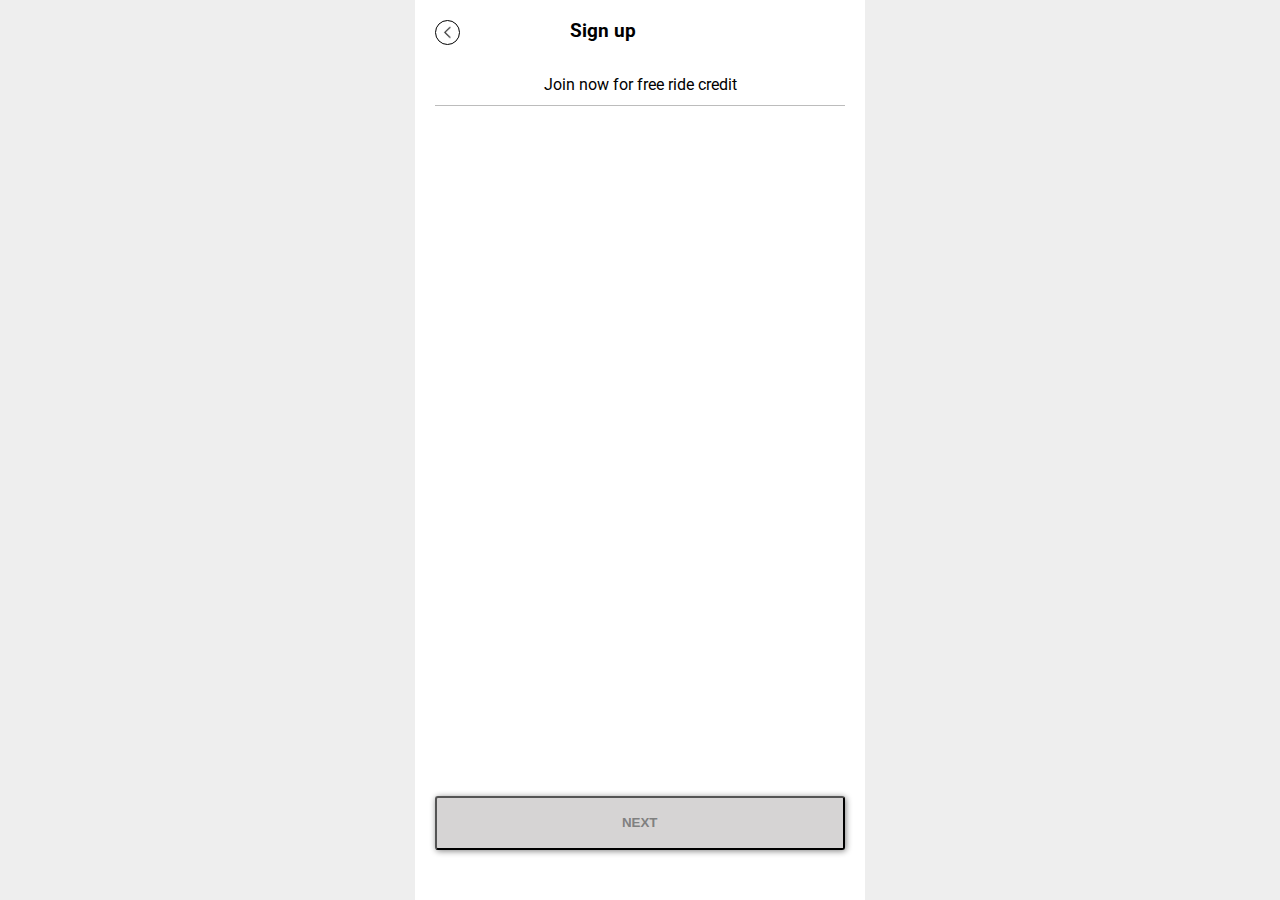
==== views/form.html @ 47ed2788 "Refactor functions" ====
<!-- Preloader Start -->
<!DOCTYPE html>
<html lang="en">

<head>
  <meta charset="UTF-8">
  <meta name="viewport" content="width=device-width, initial-scale=1.0">
  <title>Document</title>
  <link rel="stylesheet" href="../css/preloading.css">
  <link href="https://fonts.googleapis.com/css?family=Roboto" rel="stylesheet">
  <link rel="stylesheet" href="../css/main.css">
</head>

<body>
  <main>
    <section>
      <div class="container">
        <form action="" class="form vh-100 pos-relative">
          <div class="flex">
            <figure class="content-icon">
              <a href="../index.html">
                <img src="../assets/icon/back-arrow.png" alt="" class="icon back-arrow">
              </a>
            </figure>
            <h3 class="title">Sign up</h3>
          </div>
          <div class="text-center">
            <div class="content-text text-center">
              <span>Join now for free ride credit</span>
            </div>
          </div>

          <button href="#" class="button btn-disabled text-center text-uppercase position-bottom" class="next">Next</button>
        </form>
      </div>
    </section>
  </main>
  <script src="https://code.jquery.com/jquery-3.2.1.min.js"></script>
  <script type="text/javascript" src="../js/app.js"></script>
</body>

</html>
---- css/preloading.css ----
/* Después de la detección JS */
.loader-wrap {
  width: 100%;
  min-width: 100%;
  height: 100%;
  min-height: 100%;
  position: fixed;
  z-index: 9999;
}

.loader-wrap .loader {
  transform: translate(-50%, -50%);
  top: 50%;
  left: 50%;
  position: absolute;
}

.loader-wrap .loader-logo {
  /*Esto posicionará el logo para la animación */
  margin-bottom: 25px;
  animation-name: logo-animate;
  animation-duration: 0.8s;
  color: #fff;
  text-align: center;
}

.loader-wrap .loader-inner {
  margin: 0 auto;
  width: 76px;
}


#loading-center {
  width: 100%;
  height: 100%;
  position: relative;
}

#loading-center-absolute {
  position: absolute;
  left: 50%;
  top: 50%;
  height: 20px;
  width: 100px;
  margin-left: -50px;
}

.object {
  width: 15px;
  height: 15px;
  background-color: #FFF;
  -moz-border-radius: 50% 50% 50% 50%;
  -webkit-border-radius: 50% 50% 50% 50%;
  border-radius: 50% 50% 50% 50%;
  margin-right: 20px;
  margin-bottom: 20px;
  position: absolute;
}

#object_one {
  -webkit-animation: object 2s linear infinite;
  animation: object 2s linear infinite;
}

#object_two {
  -webkit-animation: object 2s linear infinite -.4s;
  animation: object 2s linear infinite -.4s;
}

#object_three {
  -webkit-animation: object 2s linear infinite -.8s;
  animation: object 2s linear infinite -.8s;
}

#object_four {
  -webkit-animation: object 2s linear infinite -1.2s;
  animation: object 2s linear infinite -1.2s;
}

#object_five {
  -webkit-animation: object 2s linear infinite -1.6s;
  animation: object 2s linear infinite -1.6s;
}

@-webkit-keyframes object {
  0% {
    left: 100px;
    top: 0
  }
  80% {
    left: 0;
    top: 0;
  }
  85% {
    left: 0;
    top: -20px;
    width: 20px;
    height: 20px;
  }
  90% {
    width: 40px;
    height: 15px;
  }
  95% {
    left: 100px;
    top: -20px;
    width: 20px;
    height: 20px;
  }
  100% {
    left: 100px;
    top: 0;
  }
}

@keyframes object {
  0% {
    left: 100px;
    top: 0
  }
  80% {
    left: 0;
    top: 0;
  }
  85% {
    left: 0;
    top: -15px;
    width: 15px;
    height: 15px;
  }
  90% {
    width: 40px;
    height: 15px;
  }
  95% {
    left: 100px;
    top: -15px;
    width: 15px;
    height: 15px;
  }
  100% {
    left: 100px;
    top: 0;
  }
}
---- css/main.css ----
* {
  padding: 0;
  margin: 0;
  box-sizing: border-box;
}

*:before,
*:after {
  -webkit-box-sizing: border-box;
  -moz-box-sizing: border-box;
  box-sizing: border-box;
}

body {
  background: #eee;
  font-family: 'Roboto', sans-serif;
}


/* Mis clases */

.container {
  max-width: 450px;
  min-width: 450px;
  margin: auto;
  background-color: #fff;
  height: 100vh;
}

.container:before,
.container:after {
  content: " ";
  display: table;
}

.background-brand {
  background: linear-gradient(#76278f, #ff00bf)
}

.content-img img {
  max-width: 68%;
}

.background-signup {
  background-image: url(../assets/images/background-2.jpg);
  background-repeat: no-repeat;
  /* background-size: 100vh; */
  background-size: 100% 100%;
  background-position: center;
}

.center {
  display: flex;
  flex-direction: column;
  align-items: center;
  justify-content: center;
  height: 87vh;
}

.center-x {
  display: flex;
  justify-content: center;
  flex-direction: row;
}

.text-uppercase {
  text-transform: uppercase;
}

.text-center {
  text-align: center;
}

.button {
  cursor: pointer;
  padding: 15px 25px;
  text-decoration: none;
  font-weight: 600;
  display: inline-block;
  margin-right: 5px;
  line-height: 1.5;
  border-radius: 3px;
  margin-top: 30px;  
  box-shadow: 1px 1px 6px grey;
}

button {
  width: 100%;
}

.icon.back-arrow {
  width: 25px;
  border-radius: 100px;
  border: 1px solid black;
  padding: 4px;
}

.content-icon {
  width: 33%;
  display: inline-block;
}

.title {
  width: 60%;
}

.flex {
  display: flex;
}

.content-text {
  margin: 15px 0;
  border-bottom: 1px solid #bcbcbc;
  padding: 11px 0;
}

.border {
  border: 1px solid #000;
  padding: 10px 20px;
}

input {
  border: none;
  outline: none;
  width: 100%;
}

.input-disable {
  border-bottom: 1.5px solid #bcbcbc;
}

.input-active {
  border-bottom: 1.5px solid #3dc73d;
}

.btn-active-grad {
  color: #fff;
  background: linear-gradient(#76278f, #ff00bf);
}

.select-flag {
  margin-bottom: 15px;
}

.select-flag>div:first-child {
  width: 30%;
}

.select-flag>div:nth-child(2) {
  width: 70%;
}

.btn-white {
  color: #fff;
  border: 1px solid #fff;
}

.btn-block {
  display: block;
}

.color-white {
  color: #fff;
}

.form {
  padding: 20px;
}

.btn-disabled {
  background-color: #d6d4d4;
  color: gray;
  cursor: unset;
}

.btn-active {
  background-color: #ff00bf;
  color: #fff;
}

.vh-100 {
  height: 100vh;
}

.code {
  border-bottom: 3px dashed purple;
}

.text-code {
  margin: 19px 0;
}

.position-bottom {
  bottom: 50px;
  position: absolute;
  width: 91%;
}

.pos-relative {
  position: relative;
}

.btn-small {
  padding: 8px 20px;
  font-size: 14px;
  cursor: pointer;
  color: #494545;
}

input.code {
  width: 35px;
  font-size: 15px;
  letter-spacing: 3px;
}
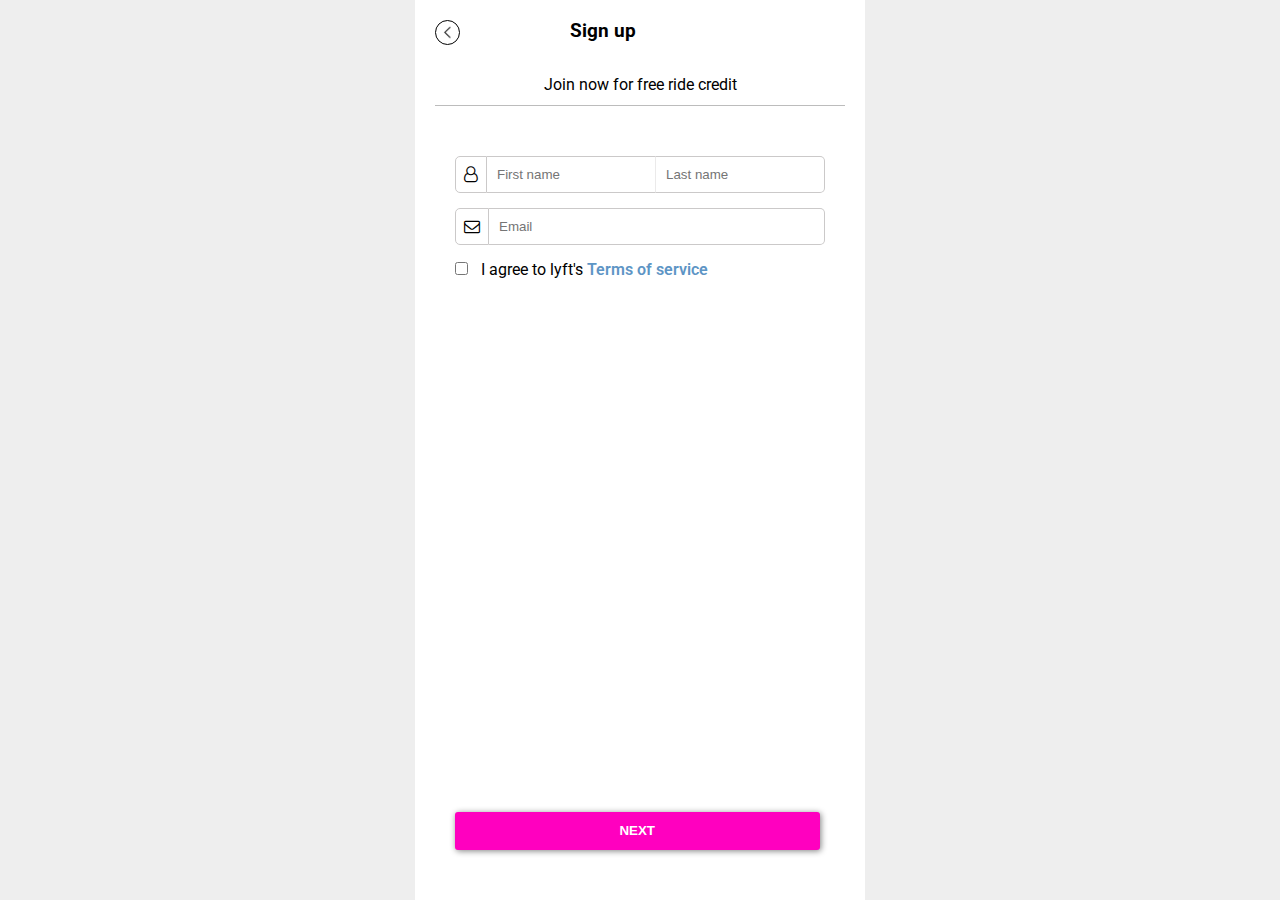
==== commit 1948c6c9: "Validate form" ====
--- a/views/form.html
+++ b/views/form.html
@@ -1,36 +1,44 @@
 <!-- Preloader Start -->
 <!DOCTYPE html>
 <html lang="en">
-
 <head>
   <meta charset="UTF-8">
   <meta name="viewport" content="width=device-width, initial-scale=1.0">
   <title>Document</title>
   <link rel="stylesheet" href="../css/preloading.css">
   <link href="https://fonts.googleapis.com/css?family=Roboto" rel="stylesheet">
+  <link rel="stylesheet" href="https://maxcdn.bootstrapcdn.com/font-awesome/4.7.0/css/font-awesome.min.css">
   <link rel="stylesheet" href="../css/main.css">
 </head>
-
 <body>
   <main>
     <section>
-      <div class="container">
-        <form action="" class="form vh-100 pos-relative">
-          <div class="flex">
-            <figure class="content-icon">
-              <a href="../index.html">
-                <img src="../assets/icon/back-arrow.png" alt="" class="icon back-arrow">
-              </a>
-            </figure>
-            <h3 class="title">Sign up</h3>
+      <div class="container pos-relative">
+        <div class="flex">
+          <figure class="content-icon">
+            <a href="phoneNumber.html">
+              <img src="../assets/icon/back-arrow.png" alt="" class="icon back-arrow">
+            </a>
+          </figure>
+          <h3 class="title">Sign up</h3>
+        </div>
+        <p class="text-center content-text">Join now for free ride credit</p>
+        <form action="done.html" method="post" class="form " id="sign-up">
+          <div class="two-input">
+            <label id="icon" for="name">
+              <i class="fa fa-user-o" aria-hidden="true"></i>
+            </label>
+            <input type="text" name="name" id="name" placeholder="First name" required/>
+            <input type="text" name="last-name" id="last-name" placeholder="Last name" required/>
           </div>
-          <div class="text-center">
-            <div class="content-text text-center">
-              <span>Join now for free ride credit</span>
-            </div>
+          <div class="one-input">
+            <label id="icon" for="name">
+              <i class="fa fa-envelope-o" aria-hidden="true"></i>
+            </label>
+            <input type="email" name="email" id="email" placeholder="Email" required/>
           </div>
-
-          <button href="#" class="button btn-disabled text-center text-uppercase position-bottom" class="next">Next</button>
+          <label class="checkbox"><input type="checkbox" id="cbox1" value="first_checkbox"required>I agree to lyft's  <span class="blue">Terms of service</span></label>
+          <button class="button btn-active btn-block text-center text-uppercase position-bottom" id="next" type="submit">Next</button>
         </form>
       </div>
     </section>
--- a/css/main.css
+++ b/css/main.css
@@ -25,6 +25,7 @@
   margin: auto;
   background-color: #fff;
   height: 100vh;
+  padding: 20px;
 }
 
 .container:before,
@@ -73,15 +74,17 @@
 
 .button {
   cursor: pointer;
-  padding: 15px 25px;
+  padding: 9px 26px;
   text-decoration: none;
   font-weight: 600;
   display: inline-block;
   margin-right: 5px;
   line-height: 1.5;
   border-radius: 3px;
-  margin-top: 30px;  
+  margin-top: 30px;
   box-shadow: 1px 1px 6px grey;
+  border-style: none;
+  outline: none;
 }
 
 button {
@@ -163,10 +166,6 @@
   color: #fff;
 }
 
-.form {
-  padding: 20px;
-}
-
 .btn-disabled {
   background-color: #d6d4d4;
   color: gray;
@@ -193,7 +192,7 @@
 .position-bottom {
   bottom: 50px;
   position: absolute;
-  width: 91%;
+  width: 81%;
 }
 
 .pos-relative {
@@ -213,3 +212,56 @@
   letter-spacing: 3px;
 }
 
+
+.form {
+  padding: 20px;
+}
+
+form#sign-up input {
+  padding: 0px 10px;
+}
+
+div > label {
+  border: 1px solid #cbc9c9;
+  padding: 8px;
+  border-radius: 5px 0 0 5px;
+}
+
+.form div {
+  margin: 15px 0;
+}
+
+.two-input, .one-input {
+  display: flex;
+}
+
+.two-input input:nth-child(2) {
+  border-top: 1px solid #cbc9c9;
+  border-right: 1px solid #ebeaea;
+  border-bottom: 1px solid #cbc9c9;
+}
+
+.one-input input, .two-input input:nth-child(3) {
+  border-radius: 0 5px 5px 0;
+  border-top: 1px solid #cbc9c9;
+  border-right: 1px solid #cbc9c9;
+  border-bottom: 1px solid #cbc9c9;
+}
+
+.one-input input {
+  border-right: 1px solid #cbc9c9;
+}
+
+.checkbox input{
+  width: inherit;
+  margin-right: 13px;
+}
+
+span.blue {
+  color: #5d95c5;
+  font-weight: 600;
+}
+
+.correct-data {
+  border-bottom: 1px solid #3dc73d !important; 
+}